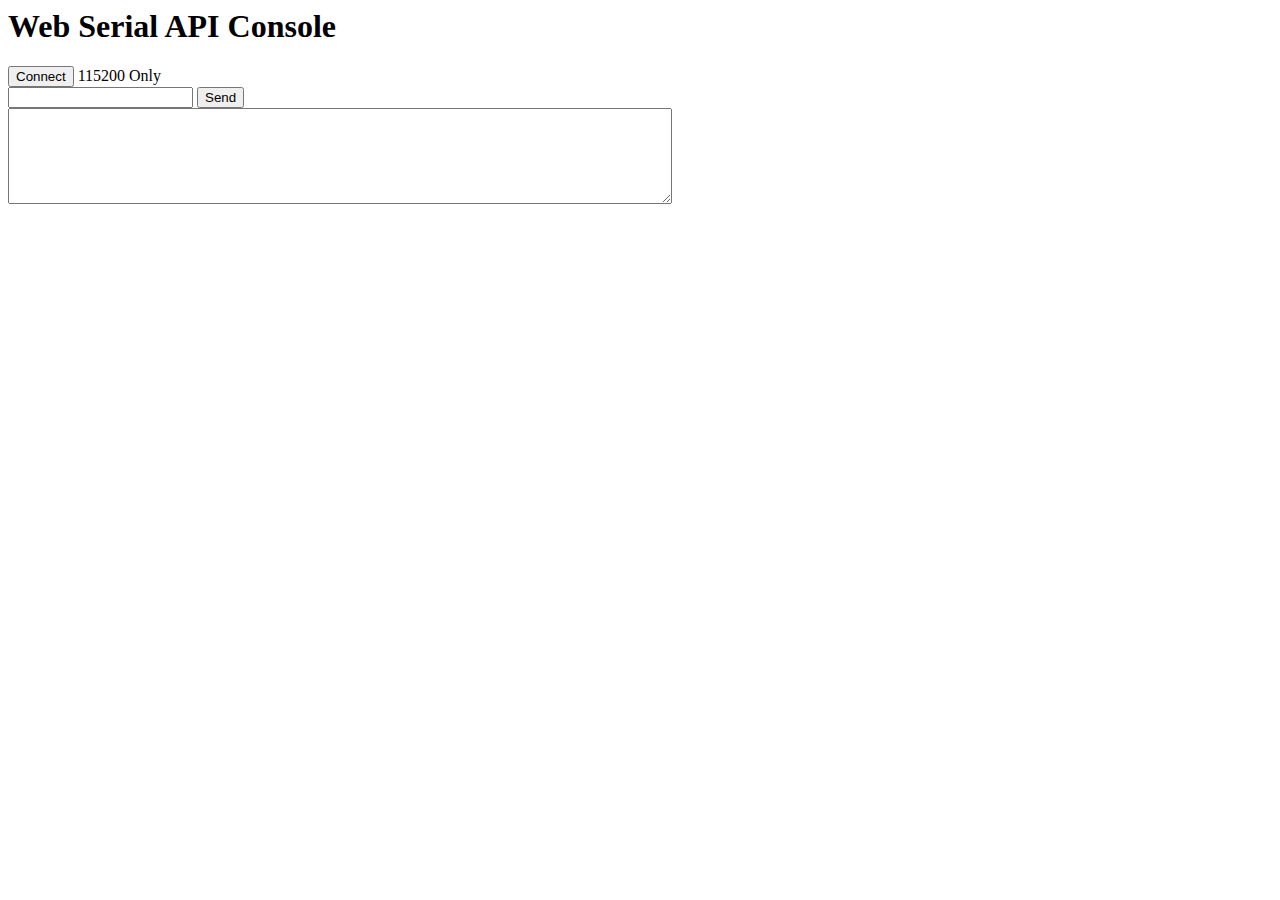
==== index.html @ b67bbe65 "Create index.html" ====
<body>
    <h1>Web Serial API Console</h1>
    <button onclick="onConnectButtonClick()">Connect</button> 115200 Only
    <br />

    <input type="text" id="sendInput" />
    <input type="button" value="Send" onclick="sendSerial();" />
    <br />
    <textarea cols="80" rows="6" id="outputArea" readonly></textarea>
</body>
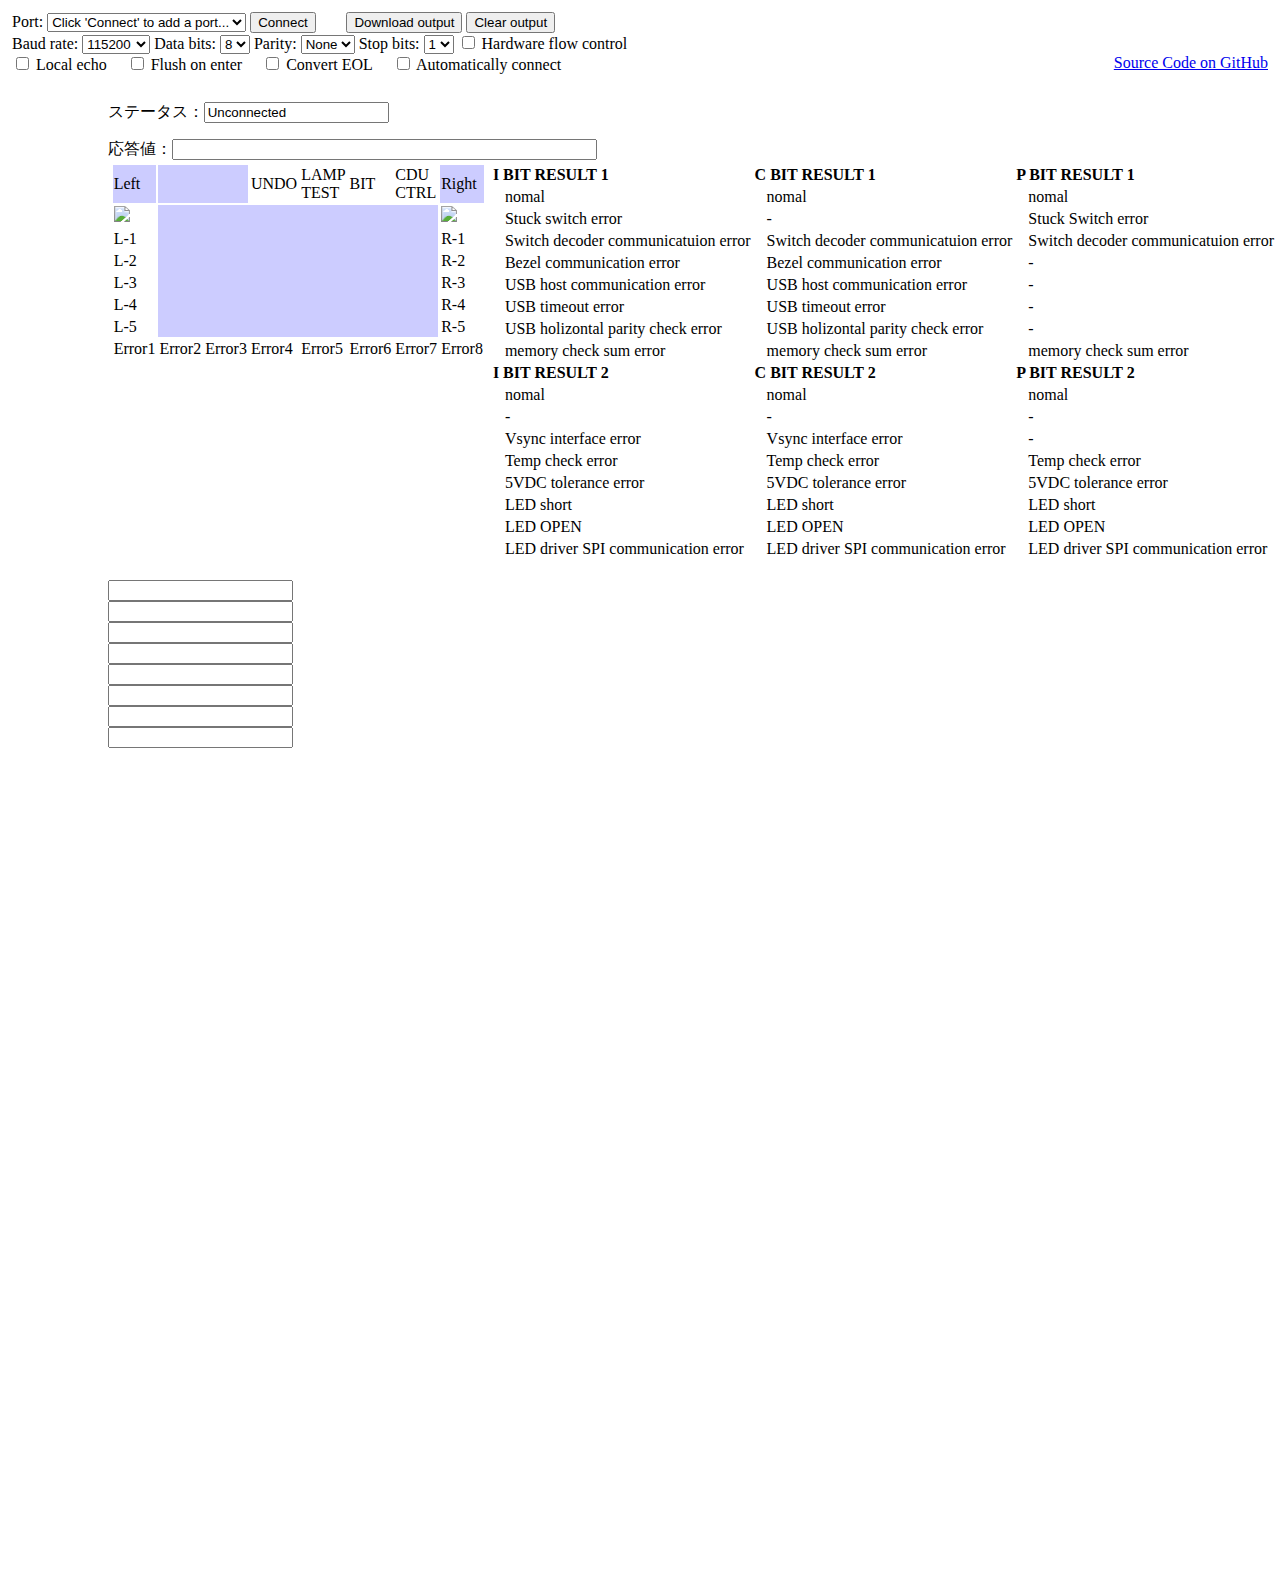
==== commit b78e3c54: "Update index.html" ====
--- a/index.html
+++ b/index.html
@@ -1,10 +1,250 @@
+<!DOCTYPE html>
+<html>
+<head>
+  <style>
+    body {
+      padding: 0;
+      margin: 0;
+    }
+    * {
+      box-sizing: border-box;
+    }
+    #terminal {
+      height: 90vh;
+    }
+    .options {
+      padding: 0.75em;
+    }
+    .info {
+      float: right;
+    }
+    #connect {
+      margin-right: 2em;
+    }
+    label.checkbox {
+      margin-right: 1em;
+    }
+  </style>
+</head>
 <body>
-    <h1>Web Serial API Console</h1>
-    <button onclick="onConnectButtonClick()">Connect</button> 115200 Only
-    <br />
-
-    <input type="text" id="sendInput" />
-    <input type="button" value="Send" onclick="sendSerial();" />
-    <br />
-    <textarea cols="80" rows="6" id="outputArea" readonly></textarea>
+<div class="options">
+  <label for="ports">Port:</label>
+  <select id="ports">
+    <option value="prompt">Click 'Connect' to add a port...</option>
+  </select>
+  <button id="connect">Connect</button>
+
+  <button id="download">Download output</button>
+  <button id="clear">Clear output</button>
+
+  <div class="info">
+    <a id="polyfill_switcher"></a>
+  </div>
+
+  <br>
+
+  <label for="baudrate">Baud rate:</label>
+  <select id="baudrate">
+    <option value="9600">9600</option>
+    <option value="14400">14400</option>
+    <option value="19200">19220</option>
+    <option value="28800">28800</option>
+    <option value="38400">38400</option>
+    <option value="57600">57600</option>
+    <option value="115200" selected>115200</option>
+    <option value="230400">230400</option>
+    <option value="460800">460800</option>
+    <option value="921600">921600</option>
+    <option value="custom">Custom</option>
+  </select>
+  <input id="custom_baudrate" type="number" min="1" placeholder="Enter baudrate..." hidden>
+  <label for="databits">Data bits:</label>
+  <select id="databits">
+    <option value="7">7</option>
+    <option value="8" selected>8</option>
+  </select>
+  <label for="parity">Parity:</label>
+  <select id="parity">
+    <option value="none" selected>None</option>
+    <option value="even">Even</option>
+    <option value="odd">Odd</option>
+  </select>
+  <label for="stopbits">Stop bits:</label>
+  <select id="stopbits">
+    <option value="1" selected>1</option>
+    <option value="2">2</option>
+  </select>
+  <input id="rtscts" type="checkbox">
+  <label for="rtscts">Hardware flow control</label>
+
+  <br>
+
+  <input id="echo" type="checkbox">
+  <label class="checkbox" for="echo">Local echo</label>
+  <input id="enter_flush" type="checkbox">
+  <label class="checkbox" for="enter_flush">Flush on enter</label>
+  <input id="convert_eol" type="checkbox">
+  <label class="checkbox" for="convert_eol">Convert EOL</label>
+  <input id="autoconnect" type="checkbox">
+  <label class="checkbox" for="autoconnect">Automatically connect</label>
+
+  <div class="info">
+    <a href="https://github.com/GoogleChromeLabs/serial-terminal">Source Code on GitHub</a>
+  </div>
+</div>
+  <div class="info">
+<p>
+    ステータス：<input id="status" type="text" name="textBox0" size="20" value="Unconnected">
+</p>
+<form name="form1" action="">
+    応答値：<input id="retun" type="text" name="textBox1" size="50" value="">
+</form>
+<table class="table1">
+    <td style="vertical-align:top" >
+        <table class="table2">
+            <tr>
+                <td bgcolor="#ccf">Left</td>
+                <td colspan="2" bgcolor="#ccf"></td>
+                <td id="und" class="push">UNDO</td>
+                <td id="lmp" class="push">LAMP<BR>TEST</td>
+                <td id="bit" class="push">BIT</td>
+                <td id="cdu" class="push">CDU<BR>CTRL</td>
+                <td bgcolor="#ccf">Right</td>
+            </tr>
+            <tr>
+                <td id="L0" class="push"><img src="image/caret-left-solid.svg"></td>
+                <td colspan="6" rowspan="6" bgcolor="#ccf"></td>
+                <td id="R0" class="push"><img src="image/caret-right-solid.svg"></td>
+            </tr>
+            <tr><td id="L1" class="push">L-1</td><td id="R1" class="push">R-1</td></tr>
+            <tr><td id="L2" class="push">L-2</td><td id="R2" class="push">R-2</td></tr>
+            <tr><td id="L3" class="push">L-3</td><td id="R3" class="push">R-3</td></tr>
+            <tr><td id="L4" class="push">L-4</td><td id="R4" class="push">R-4</td></tr>
+            <tr><td id="L5" class="push">L-5</td><td id="R5" class="push">R-5</td></tr>
+            <tr id="test"><td id="D1" class="push">Error1</td>
+                <td id="D2" class="push">Error2</td>
+                <td id="D3" class="push">Error3</td>
+                <td id="D4" class="push">Error4</td>
+                <td id="D5" class="push">Error5</td>
+                <td id="D6" class="push">Error6</td>
+                <td id="D7" class="push">Error7</td>
+                <td id="D8" class="push">Error8</td>
+            </tr>
+        </table>
+    </td>
+    <td>
+        <table border=0 class="table3">
+            <tr style="height: 20px; vertical-align: bottom" >
+                <th style="text-align:left" colspan="2">I BIT RESULT 1</th>
+                <th style="text-align:left" colspan="2">C BIT RESULT 1</th>
+                <th style="text-align:left" colspan="2">P BIT RESULT 1</th>
+            </tr>
+            <tr>
+                <td id="I1_0" class="safe" width="10px"></td><td>nomal</td>
+                <td id="C1_0" class="safe" width="10px"></td><td>nomal</td>
+                <td id="P1_0" class="safe" width="10px"></td><td>nomal</td>
+            </tr>
+            <tr>
+                <td id="I1_1" class="err"></td><td>Stuck switch error</td>
+                <td id="C1_1" class="err"></td><td>-</td>
+                <td id="P1_1" class="err"></td><td>Stuck Switch error</td>
+            </tr>
+            <tr>
+                <td id="I1_2" class="err"></td><td>Switch decoder communicatuion error</td>
+                <td id="C1_2" class="err"></td><td>Switch decoder communicatuion error</td>
+                <td id="P1_2" class="err"></td><td>Switch decoder communicatuion error</td>
+            </tr>
+            <tr>
+                <td id="I1_3" class="err"></td><td>Bezel communication error</td>
+                <td id="C1_3" class="err"></td><td>Bezel communication error</td>
+                <td id="P1_3" class="err"></td><td>-</td>
+            </tr>
+            <tr>
+                <td id="I1_4" class="err"></td><td>USB host communication error</td>
+                <td id="C1_4" class="err"></td><td>USB host communication error</td>
+                <td id="P1_4" class="err"></td><td>-</td>
+            </tr>
+            <tr>
+                <td id="I1_5" class="err"></td><td>USB timeout error</td>
+                <td id="C1_5" class="err"></td><td>USB timeout error</td>
+                <td id="P1_5" class="err"></td><td>-</td>
+            </tr>
+            <tr>
+                <td id="I1_6" class="err"></td><td>USB holizontal parity check error</td>
+                <td id="C1_6" class="err"></td><td>USB holizontal parity check error</td>
+                <td id="P1_6" class="err"></td><td>-</td>
+            </tr>
+            <tr>
+                <td id="I1_7" class="err"></td><td>memory check sum error</td>
+                <td id="C1_7" class="err"></td><td>memory check sum error</td>
+                <td id="P1_7" class="err"></td><td>memory check sum error</td>
+            </tr>
+            <tr style="height: 20px; vertical-align: bottom" >
+                <th style="text-align:left" colspan="2">I BIT RESULT 2</th>
+                <th style="text-align:left" colspan="2">C BIT RESULT 2</th>
+                <th style="text-align:left" colspan="2">P BIT RESULT 2</th>
+            </tr>
+            <tr>
+                <td id="I2_0" class="safe"></td><td>nomal</td>
+                <td id="C2_0" class="safe"></td><td>nomal</td>
+                <td id="P2_0" class="safe"></td><td>nomal</td>
+            </tr>
+            <tr>
+                <td id="I2_1" class="err"></td><td>-</td>
+                <td id="C2_1" class="err"></td><td>-</td>
+                <td id="P2_1" class="err"></td><td>-</td>
+            </tr>
+            <tr>
+                <td id="I2_2" class="err"></td><td>Vsync interface error</td>
+                <td id="C2_2" class="err"></td><td>Vsync interface error</td>
+                <td id="P2_2" class="err"></td><td>-</td>
+            </tr>
+            <tr>
+                <td id="I2_3" class="err"></td><td>Temp check error</td>
+                <td id="C2_3" class="err"></td><td>Temp check error</td>
+                <td id="P2_3" class="err"></td><td>Temp check error</td>
+            </tr>
+            <tr>
+                <td id="I2_4" class="err"></td><td>5VDC tolerance error</td>
+                <td id="C2_4" class="err"></td><td>5VDC tolerance error</td>
+                <td id="P2_4" class="err"></td><td>5VDC tolerance error</td>
+            </tr>
+            <tr>
+                <td id="I2_5" class="err"></td><td>LED short</td>
+                <td id="C2_5" class="err"></td><td>LED short</td>
+                <td id="P2_5" class="err"></td><td>LED short</td>
+            </tr>
+            <tr>
+                <td id="I2_6" class="err"></td><td>LED OPEN</td>
+                <td id="C2_6" class="err"></td><td>LED OPEN</td>
+                <td id="P2_6" class="err"></td><td>LED OPEN</td>
+            </tr>
+            <tr>
+                <td id="I2_7" class="err"></td><td>LED driver SPI communication error</td>
+                <td id="C2_7" class="err"></td><td>LED driver SPI communication error</td>
+                <td id="P2_7" class="err"></td><td>LED driver SPI communication error</td>
+            </tr>
+        </table>
+    </td>
+</table>
+<p>
+    <div id="output12"><input type="hidden" name="hide12"></div>
+    <div id="output13"><input type="hidden" name="hide13"></div>   
+    <div id="output14"><input type="hidden" name="hide14"></div>
+    <div id="output15"><input type="text" name="hide15"></div>
+    <div id="output16"><input type="text" name="hide16"></div>
+    <div id="output17"><input type="text" name="hide17"></div>
+    <div id="output18"><input type="text" name="hide18"></div>
+    <div id="output19"><input type="text" name="hide19"></div>
+    <div id="output20"><input type="text" name="hide20"></div>
+    <div id="output21"><input type="text" name="hide21"></div>
+    <div id="output22"><input type="text" name="hide22"></div>
+</p>
+<div id="terminal"></div>
+<script type="module" src="/src/index.ts"></script>
+<script src="serial-terminal-main/js/jquery-3.3.1.min.js"></script>
+<script src="serial-terminal-main/js/chromeserial.js"></script>
+<script src="serial-terminal-main/js/app.js"></script>
+<script src="serial-terminal-main/js/common.js"></script>    
 </body>
+</html>
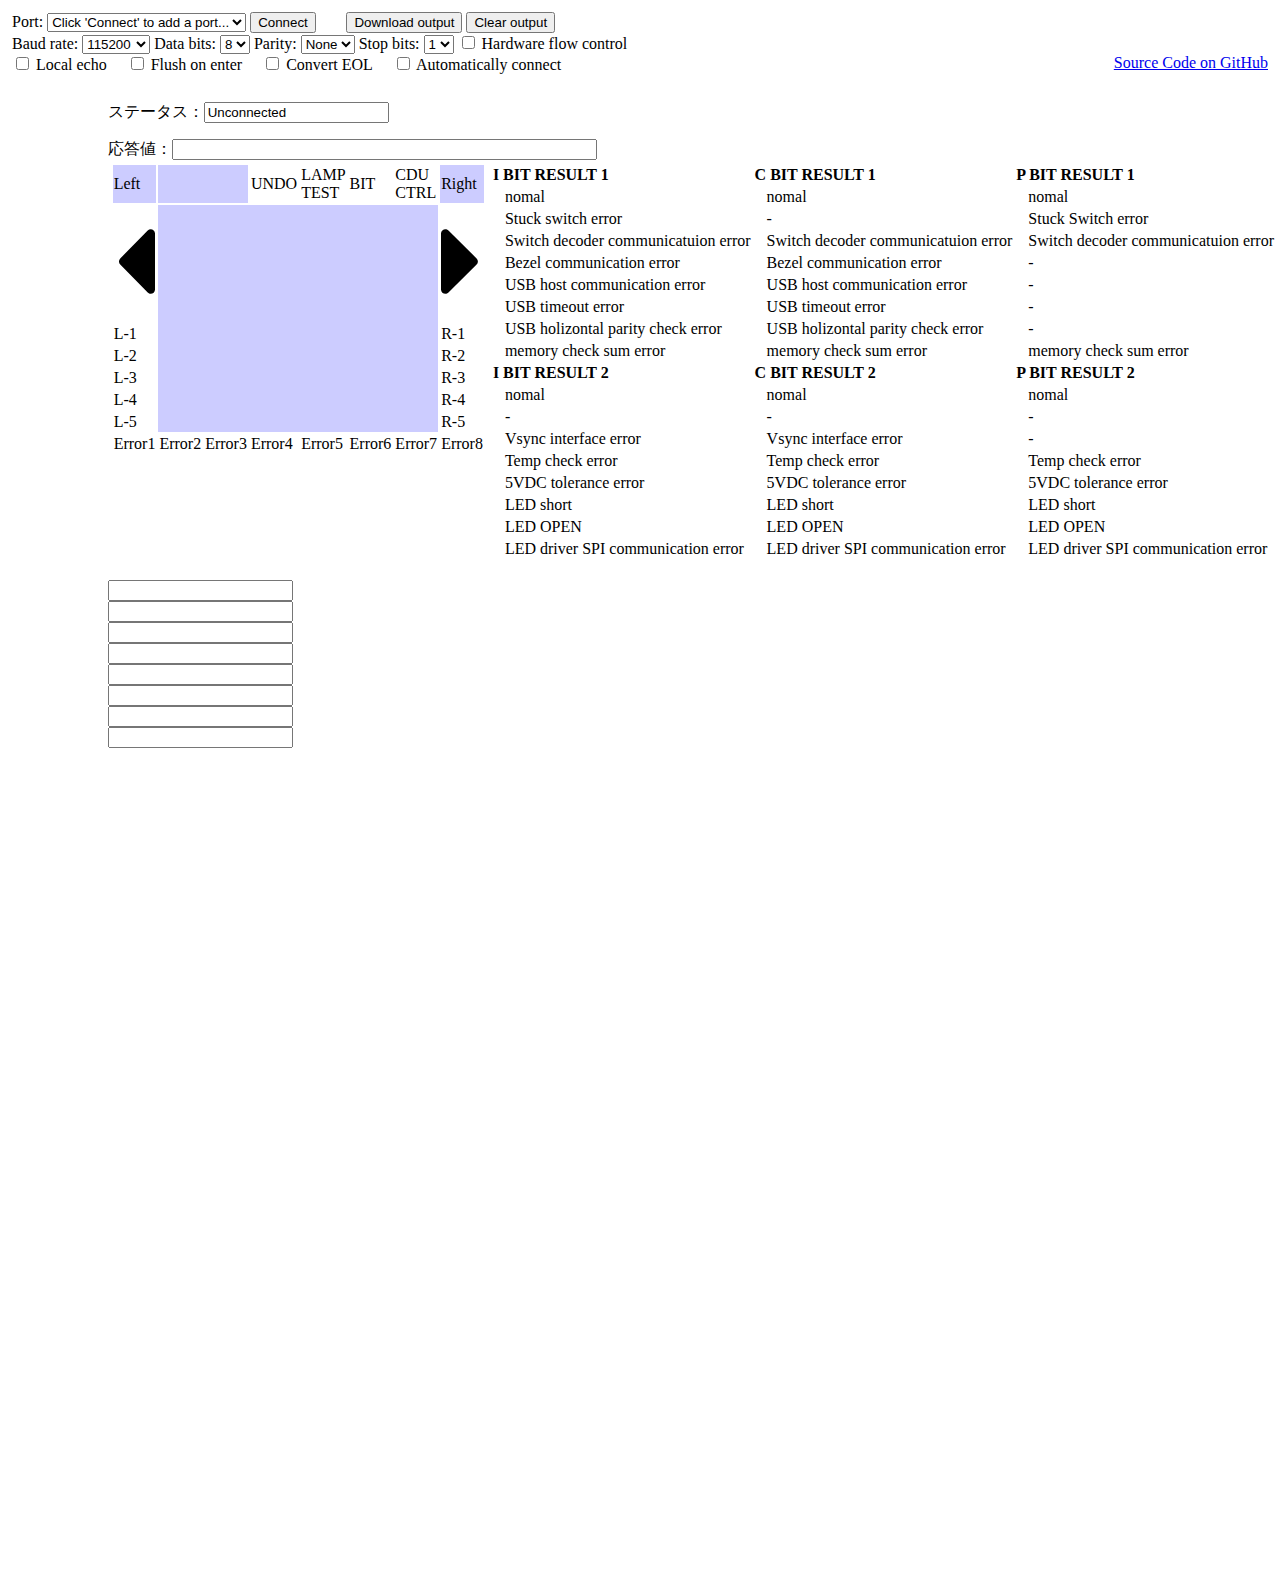
==== commit 41b77c34: "Update index.html" ====
--- a/index.html
+++ b/index.html
@@ -242,9 +242,9 @@
 </p>
 <div id="terminal"></div>
 <script type="module" src="/src/index.ts"></script>
-<script src="serial-terminal-main/js/jquery-3.3.1.min.js"></script>
-<script src="serial-terminal-main/js/chromeserial.js"></script>
-<script src="serial-terminal-main/js/app.js"></script>
-<script src="serial-terminal-main/js/common.js"></script>    
+<script src="js/jquery-3.3.1.min.js"></script>
+<script src="js/chromeserial.js"></script>
+<script src="js/app.js"></script>
+<script src="js/common.js"></script>    
 </body>
 </html>
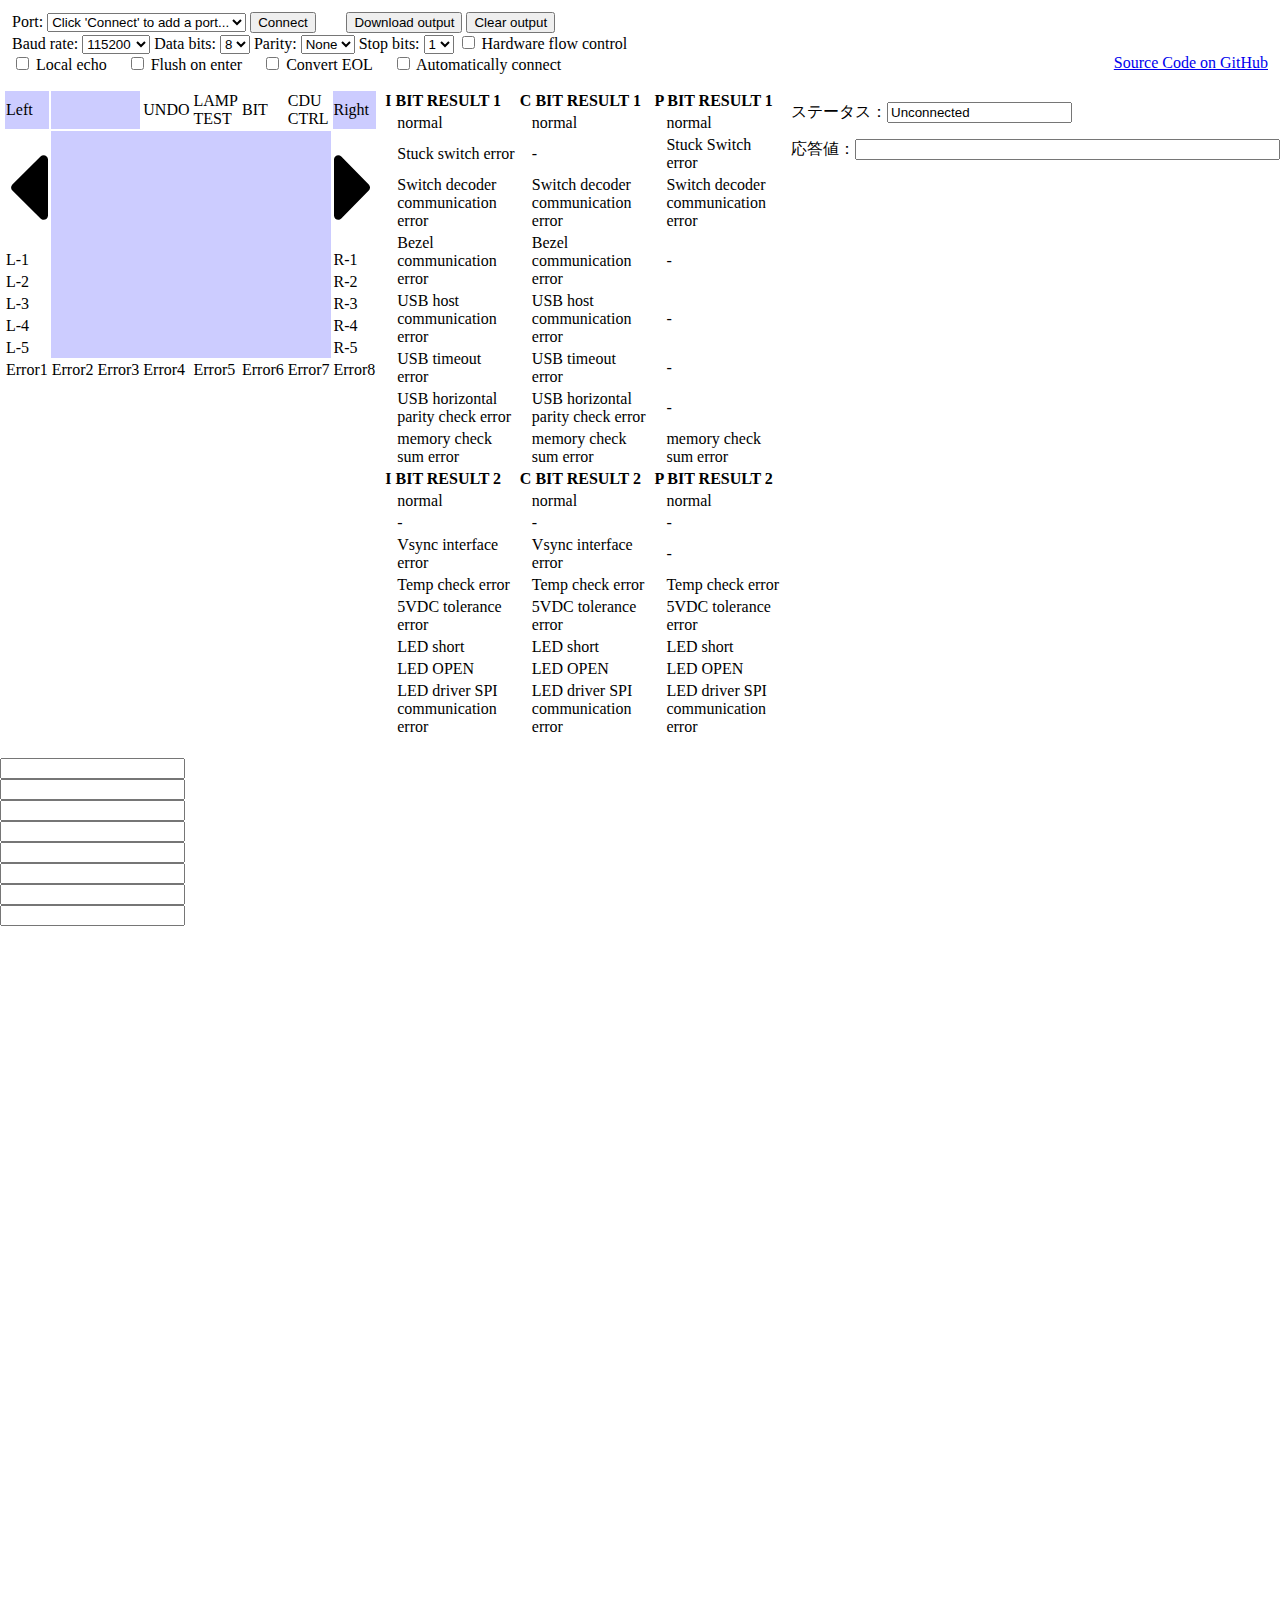
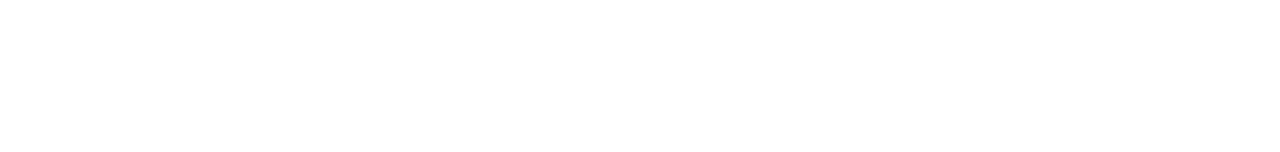
==== commit fefada49: "Update index.html" ====
--- a/index.html
+++ b/index.html
@@ -92,159 +92,167 @@
     <a href="https://github.com/GoogleChromeLabs/serial-terminal">Source Code on GitHub</a>
   </div>
 </div>
-  <div class="info">
-<p>
+
+<div class="info">
+  <p>
     ステータス：<input id="status" type="text" name="textBox0" size="20" value="Unconnected">
-</p>
-<form name="form1" action="">
+  </p>
+  <form name="form1" action="">
     応答値：<input id="retun" type="text" name="textBox1" size="50" value="">
-</form>
+  </form>
+</div>
+
 <table class="table1">
-    <td style="vertical-align:top" >
-        <table class="table2">
-            <tr>
-                <td bgcolor="#ccf">Left</td>
-                <td colspan="2" bgcolor="#ccf"></td>
-                <td id="und" class="push">UNDO</td>
-                <td id="lmp" class="push">LAMP<BR>TEST</td>
-                <td id="bit" class="push">BIT</td>
-                <td id="cdu" class="push">CDU<BR>CTRL</td>
-                <td bgcolor="#ccf">Right</td>
-            </tr>
-            <tr>
-                <td id="L0" class="push"><img src="image/caret-left-solid.svg"></td>
-                <td colspan="6" rowspan="6" bgcolor="#ccf"></td>
-                <td id="R0" class="push"><img src="image/caret-right-solid.svg"></td>
-            </tr>
-            <tr><td id="L1" class="push">L-1</td><td id="R1" class="push">R-1</td></tr>
-            <tr><td id="L2" class="push">L-2</td><td id="R2" class="push">R-2</td></tr>
-            <tr><td id="L3" class="push">L-3</td><td id="R3" class="push">R-3</td></tr>
-            <tr><td id="L4" class="push">L-4</td><td id="R4" class="push">R-4</td></tr>
-            <tr><td id="L5" class="push">L-5</td><td id="R5" class="push">R-5</td></tr>
-            <tr id="test"><td id="D1" class="push">Error1</td>
-                <td id="D2" class="push">Error2</td>
-                <td id="D3" class="push">Error3</td>
-                <td id="D4" class="push">Error4</td>
-                <td id="D5" class="push">Error5</td>
-                <td id="D6" class="push">Error6</td>
-                <td id="D7" class="push">Error7</td>
-                <td id="D8" class="push">Error8</td>
-            </tr>
-        </table>
+  <tr>
+    <td style="vertical-align:top">
+      <table class="table2">
+        <tr>
+          <td bgcolor="#ccf">Left</td>
+          <td colspan="2" bgcolor="#ccf"></td>
+          <td id="und" class="push">UNDO</td>
+          <td id="lmp" class="push">LAMP<BR>TEST</td>
+          <td id="bit" class="push">BIT</td>
+          <td id="cdu" class="push">CDU<BR>CTRL</td>
+          <td bgcolor="#ccf">Right</td>
+        </tr>
+        <tr>
+          <td id="L0" class="push"><img src="image/caret-left-solid.svg"></td>
+          <td colspan="6" rowspan="6" bgcolor="#ccf"></td>
+          <td id="R0" class="push"><img src="image/caret-right-solid.svg"></td>
+        </tr>
+        <tr><td id="L1" class="push">L-1</td><td id="R1" class="push">R-1</td></tr>
+        <tr><td id="L2" class="push">L-2</td><td id="R2" class="push">R-2</td></tr>
+        <tr><td id="L3" class="push">L-3</td><td id="R3" class="push">R-3</td></tr>
+        <tr><td id="L4" class="push">L-4</td><td id="R4" class="push">R-4</td></tr>
+        <tr><td id="L5" class="push">L-5</td><td id="R5" class="push">R-5</td></tr>
+        <tr id="test">
+          <td id="D1" class="push">Error1</td>
+          <td id="D2" class="push">Error2</td>
+          <td id="D3" class="push">Error3</td>
+          <td id="D4" class="push">Error4</td>
+          <td id="D5" class="push">Error5</td>
+          <td id="D6" class="push">Error6</td>
+          <td id="D7" class="push">Error7</td>
+          <td id="D8" class="push">Error8</td>
+        </tr>
+      </table>
     </td>
     <td>
-        <table border=0 class="table3">
-            <tr style="height: 20px; vertical-align: bottom" >
-                <th style="text-align:left" colspan="2">I BIT RESULT 1</th>
-                <th style="text-align:left" colspan="2">C BIT RESULT 1</th>
-                <th style="text-align:left" colspan="2">P BIT RESULT 1</th>
-            </tr>
-            <tr>
-                <td id="I1_0" class="safe" width="10px"></td><td>nomal</td>
-                <td id="C1_0" class="safe" width="10px"></td><td>nomal</td>
-                <td id="P1_0" class="safe" width="10px"></td><td>nomal</td>
-            </tr>
-            <tr>
-                <td id="I1_1" class="err"></td><td>Stuck switch error</td>
-                <td id="C1_1" class="err"></td><td>-</td>
-                <td id="P1_1" class="err"></td><td>Stuck Switch error</td>
-            </tr>
-            <tr>
-                <td id="I1_2" class="err"></td><td>Switch decoder communicatuion error</td>
-                <td id="C1_2" class="err"></td><td>Switch decoder communicatuion error</td>
-                <td id="P1_2" class="err"></td><td>Switch decoder communicatuion error</td>
-            </tr>
-            <tr>
-                <td id="I1_3" class="err"></td><td>Bezel communication error</td>
-                <td id="C1_3" class="err"></td><td>Bezel communication error</td>
-                <td id="P1_3" class="err"></td><td>-</td>
-            </tr>
-            <tr>
-                <td id="I1_4" class="err"></td><td>USB host communication error</td>
-                <td id="C1_4" class="err"></td><td>USB host communication error</td>
-                <td id="P1_4" class="err"></td><td>-</td>
-            </tr>
-            <tr>
-                <td id="I1_5" class="err"></td><td>USB timeout error</td>
-                <td id="C1_5" class="err"></td><td>USB timeout error</td>
-                <td id="P1_5" class="err"></td><td>-</td>
-            </tr>
-            <tr>
-                <td id="I1_6" class="err"></td><td>USB holizontal parity check error</td>
-                <td id="C1_6" class="err"></td><td>USB holizontal parity check error</td>
-                <td id="P1_6" class="err"></td><td>-</td>
-            </tr>
-            <tr>
-                <td id="I1_7" class="err"></td><td>memory check sum error</td>
-                <td id="C1_7" class="err"></td><td>memory check sum error</td>
-                <td id="P1_7" class="err"></td><td>memory check sum error</td>
-            </tr>
-            <tr style="height: 20px; vertical-align: bottom" >
-                <th style="text-align:left" colspan="2">I BIT RESULT 2</th>
-                <th style="text-align:left" colspan="2">C BIT RESULT 2</th>
-                <th style="text-align:left" colspan="2">P BIT RESULT 2</th>
-            </tr>
-            <tr>
-                <td id="I2_0" class="safe"></td><td>nomal</td>
-                <td id="C2_0" class="safe"></td><td>nomal</td>
-                <td id="P2_0" class="safe"></td><td>nomal</td>
-            </tr>
-            <tr>
-                <td id="I2_1" class="err"></td><td>-</td>
-                <td id="C2_1" class="err"></td><td>-</td>
-                <td id="P2_1" class="err"></td><td>-</td>
-            </tr>
-            <tr>
-                <td id="I2_2" class="err"></td><td>Vsync interface error</td>
-                <td id="C2_2" class="err"></td><td>Vsync interface error</td>
-                <td id="P2_2" class="err"></td><td>-</td>
-            </tr>
-            <tr>
-                <td id="I2_3" class="err"></td><td>Temp check error</td>
-                <td id="C2_3" class="err"></td><td>Temp check error</td>
-                <td id="P2_3" class="err"></td><td>Temp check error</td>
-            </tr>
-            <tr>
-                <td id="I2_4" class="err"></td><td>5VDC tolerance error</td>
-                <td id="C2_4" class="err"></td><td>5VDC tolerance error</td>
-                <td id="P2_4" class="err"></td><td>5VDC tolerance error</td>
-            </tr>
-            <tr>
-                <td id="I2_5" class="err"></td><td>LED short</td>
-                <td id="C2_5" class="err"></td><td>LED short</td>
-                <td id="P2_5" class="err"></td><td>LED short</td>
-            </tr>
-            <tr>
-                <td id="I2_6" class="err"></td><td>LED OPEN</td>
-                <td id="C2_6" class="err"></td><td>LED OPEN</td>
-                <td id="P2_6" class="err"></td><td>LED OPEN</td>
-            </tr>
-            <tr>
-                <td id="I2_7" class="err"></td><td>LED driver SPI communication error</td>
-                <td id="C2_7" class="err"></td><td>LED driver SPI communication error</td>
-                <td id="P2_7" class="err"></td><td>LED driver SPI communication error</td>
-            </tr>
-        </table>
+      <table border="0" class="table3">
+        <tr style="height: 20px; vertical-align: bottom">
+          <th style="text-align:left" colspan="2">I BIT RESULT 1</th>
+          <th style="text-align:left" colspan="2">C BIT RESULT 1</th>
+          <th style="text-align:left" colspan="2">P BIT RESULT 1</th>
+        </tr>
+        <tr>
+          <td id="I1_0" class="safe" width="10px"></td><td>normal</td>
+          <td id="C1_0" class="safe" width="10px"></td><td>normal</td>
+          <td id="P1_0" class="safe" width="10px"></td><td>normal</td>
+        </tr>
+        <tr>
+          <td id="I1_1" class="err"></td><td>Stuck switch error</td>
+          <td id="C1_1" class="err"></td><td>-</td>
+          <td id="P1_1" class="err"></td><td>Stuck Switch error</td>
+        </tr>
+        <tr>
+          <td id="I1_2" class="err"></td><td>Switch decoder communication error</td>
+          <td id="C1_2" class="err"></td><td>Switch decoder communication error</td>
+          <td id="P1_2" class="err"></td><td>Switch decoder communication error</td>
+        </tr>
+        <tr>
+          <td id="I1_3" class="err"></td><td>Bezel communication error</td>
+          <td id="C1_3" class="err"></td><td>Bezel communication error</td>
+          <td id="P1_3" class="err"></td><td>-</td>
+        </tr>
+        <tr>
+          <td id="I1_4" class="err"></td><td>USB host communication error</td>
+          <td id="C1_4" class="err"></td><td>USB host communication error</td>
+          <td id="P1_4" class="err"></td><td>-</td>
+        </tr>
+        <tr>
+          <td id="I1_5" class="err"></td><td>USB timeout error</td>
+          <td id="C1_5" class="err"></td><td>USB timeout error</td>
+          <td id="P1_5" class="err"></td><td>-</td>
+        </tr>
+        <tr>
+          <td id="I1_6" class="err"></td><td>USB horizontal parity check error</td>
+          <td id="C1_6" class="err"></td><td>USB horizontal parity check error</td>
+          <td id="P1_6" class="err"></td><td>-</td>
+        </tr>
+        <tr>
+          <td id="I1_7" class="err"></td><td>memory check sum error</td>
+          <td id="C1_7" class="err"></td><td>memory check sum error</td>
+          <td id="P1_7" class="err"></td><td>memory check sum error</td>
+        </tr>
+        <tr style="height: 20px; vertical-align: bottom">
+          <th style="text-align:left" colspan="2">I BIT RESULT 2</th>
+          <th style="text-align:left" colspan="2">C BIT RESULT 2</th>
+          <th style="text-align:left" colspan="2">P BIT RESULT 2</th>
+        </tr>
+        <tr>
+          <td id="I2_0" class="safe"></td><td>normal</td>
+          <td id="C2_0" class="safe"></td><td>normal</td>
+          <td id="P2_0" class="safe"></td><td>normal</td>
+        </tr>
+        <tr>
+          <td id="I2_1" class="err"></td><td>-</td>
+          <td id="C2_1" class="err"></td><td>-</td>
+          <td id="P2_1" class="err"></td><td>-</td>
+        </tr>
+        <tr>
+          <td id="I2_2" class="err"></td><td>Vsync interface error</td>
+          <td id="C2_2" class="err"></td><td>Vsync interface error</td>
+          <td id="P2_2" class="err"></td><td>-</td>
+        </tr>
+        <tr>
+          <td id="I2_3" class="err"></td><td>Temp check error</td>
+          <td id="C2_3" class="err"></td><td>Temp check error</td>
+          <td id="P2_3" class="err"></td><td>Temp check error</td>
+        </tr>
+        <tr>
+          <td id="I2_4" class="err"></td><td>5VDC tolerance error</td>
+          <td id="C2_4" class="err"></td><td>5VDC tolerance error</td>
+          <td id="P2_4" class="err"></td><td>5VDC tolerance error</td>
+        </tr>
+        <tr>
+          <td id="I2_5" class="err"></td><td>LED short</td>
+          <td id="C2_5" class="err"></td><td>LED short</td>
+          <td id="P2_5" class="err"></td><td>LED short</td>
+        </tr>
+        <tr>
+          <td id="I2_6" class="err"></td><td>LED OPEN</td>
+          <td id="C2_6" class="err"></td><td>LED OPEN</td>
+          <td id="P2_6" class="err"></td><td>LED OPEN</td>
+        </tr>
+        <tr>
+          <td id="I2_7" class="err"></td><td>LED driver SPI communication error</td>
+          <td id="C2_7" class="err"></td><td>LED driver SPI communication error</td>
+          <td id="P2_7" class="err"></td><td>LED driver SPI communication error</td>
+        </tr>
+      </table>
     </td>
+  </tr>
 </table>
+
 <p>
-    <div id="output12"><input type="hidden" name="hide12"></div>
-    <div id="output13"><input type="hidden" name="hide13"></div>   
-    <div id="output14"><input type="hidden" name="hide14"></div>
-    <div id="output15"><input type="text" name="hide15"></div>
-    <div id="output16"><input type="text" name="hide16"></div>
-    <div id="output17"><input type="text" name="hide17"></div>
-    <div id="output18"><input type="text" name="hide18"></div>
-    <div id="output19"><input type="text" name="hide19"></div>
-    <div id="output20"><input type="text" name="hide20"></div>
-    <div id="output21"><input type="text" name="hide21"></div>
-    <div id="output22"><input type="text" name="hide22"></div>
+  <div id="output12"><input type="hidden" name="hide12"></div>
+  <div id="output13"><input type="hidden" name="hide13"></div>   
+  <div id="output14"><input type="hidden" name="hide14"></div>
+  <div id="output15"><input type="text" name="hide15"></div>
+  <div id="output16"><input type="text" name="hide16"></div>
+  <div id="output17"><input type="text" name="hide17"></div>
+  <div id="output18"><input type="text" name="hide18"></div>
+  <div id="output19"><input type="text" name="hide19"></div>
+  <div id="output20"><input type="text" name="hide20"></div>
+  <div id="output21"><input type="text" name="hide21"></div>
+  <div id="output22"><input type="text" name="hide22"></div>
 </p>
+
 <div id="terminal"></div>
-<script type="module" src="/src/index.ts"></script>
+
 <script src="js/jquery-3.3.1.min.js"></script>
 <script src="js/chromeserial.js"></script>
 <script src="js/app.js"></script>
-<script src="js/common.js"></script>    
+<script src="js/common.js"></script>
 </body>
 </html>
